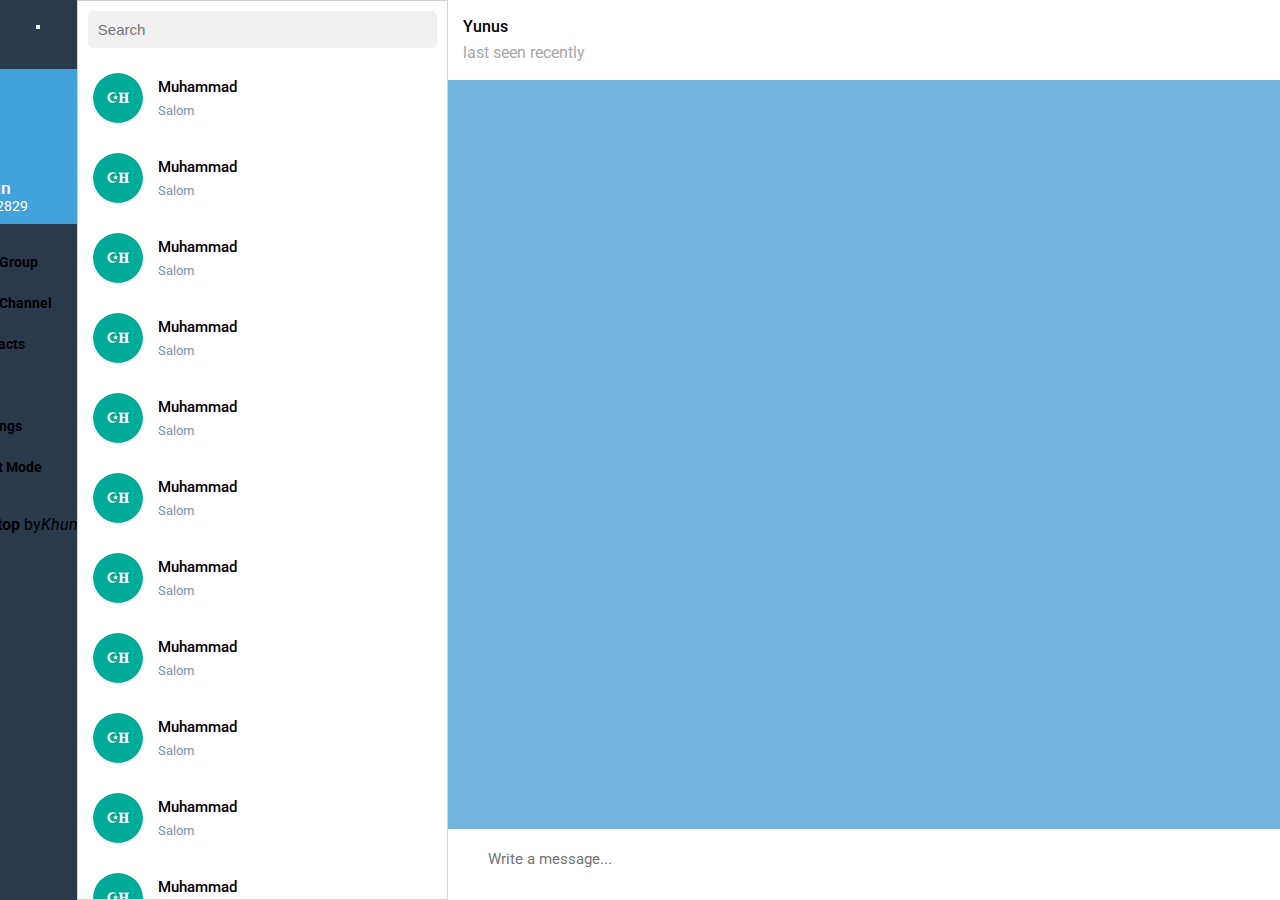
==== index.html @ 0397c3ba "update" ====
<!DOCTYPE html>
<html lang="en">

<head>
    <meta charset="UTF-8">
    <meta http-equiv="X-UA-Compatible" content="IE=edge">
    <meta name="viewport" content="width=device-width, initial-scale=1.0">
    <title>Telegram Desktop</title>

    <link rel="stylesheet" href="https://cdnjs.cloudflare.com/ajax/libs/animate.css/4.1.1/animate.min.css" />

    <link
        href="https://fonts.googleapis.com/css2?family=Roboto:ital,wght@0,100;0,300;0,400;0,500;0,700;0,900;1,100;1,300;1,400;1,500;1,700;1,900&display=swap"
        rel="stylesheet">

    <link rel="stylesheet" href="https://use.fontawesome.com/releases/v5.15.2/css/all.css"
        integrity="sha384-vSIIfh2YWi9wW0r9iZe7RJPrKwp6bG+s9QZMoITbCckVJqGCCRhc+ccxNcdpHuYu" crossorigin="anonymous">
    <link rel="icon" href="img/768px-Telegram_Messenger.png">

    <link href="https://cdn.jsdelivr.net/npm/bootstrap@5.0.0-beta2/dist/css/bootstrap.min.css" rel="stylesheet"
        integrity="sha384-BmbxuPwQa2lc/FVzBcNJ7UAyJxM6wuqIj61tLrc4wSX0szH/Ev+nYRRuWlolflfl" crossorigin="anonymous">

    <link rel="stylesheet" href="css/style.css">
</head>

<body>
    <div class="wrapper">
        <div class="nav-section">
            <button type="button" class="btn menu-button" data-bs-toggle="modal" data-bs-target="#sideBar">
                <i class="fas fa-bars menu-bar"></i>
            </button>

            <div class="modal fade" id="sideBar" tabindex="-1" aria-labelledby="sideBarLabel" aria-hidden="true">
                <div class="modal-dialog animate__animated animate__slideInLeft">
                    <div class="modal-content">
                        <div class="modal-body">
                            <div class="modal-head-part">
                                <img src="img/profile-img.jpg" alt="" class="profile-img">
                                <p class="profile-name">☪ 𝐇𝐮𝐦𝐨𝐲𝐮𝐧</p>
                                <p class="profile-number">+998 97 7222829</p>
                            </div>
                            <ul class="modal-ul">
                                <li class="modal-li">
                                    <i class="fas fa-users groups-icon"></i>
                                    <p class="modal-li-p">New Group</p>
                                </li>
                                <li class="modal-li">
                                    <i class="fas fa-bullhorn channels-icon"></i>
                                    <p class="modal-li-p">New Channel</p>
                                </li>
                                <li class="modal-li">
                                    <i class="fas fa-user user-icon"></i>
                                    <p class="modal-li-p">Contacts</p>
                                </li>
                                <li class="modal-li">
                                    <i class="fas fa-phone-alt phone-icon"></i>
                                    <p class="modal-li-p">Calls</p>
                                </li>
                                <li class="modal-li">
                                    <i class="fas fa-cog settings-icon"></i>
                                    <p class="modal-li-p">Settings</p>
                                </li>
                                <li class="modal-li">
                                    <i class="fas fa-moon moon-icon"></i>
                                    <p class="modal-li-p">Night Mode</p>
                                    <i class="fas fa-toggle-off toggle-icon"></i>
                                </li>
                            </ul>
                        </div>
                        <div class="modal-footer">
                            <strong>Telegram Desktop</strong>
                            <span>by</span><i>Khumoyun</i>
                        </div>
                    </div>
                </div>
            </div>

            <ul class="contacts-sorted-list">
                <li class="sorted-list-item">
                    <i class="fas fa-comments chats-icon"></i>
                    <p class="icon-title">All chats</p>
                </li>
                <li class="sorted-list-item">
                    <i class="fas fa-user user-icon"></i>
                    <p class="icon-title">Users</p>
                </li>
                <li class="sorted-list-item">
                    <i class="fas fa-users groups-icon"></i>
                    <p class="icon-title">Groups</p>
                </li>
                <li class="sorted-list-item">
                    <i class="fas fa-bullhorn channels-icon"></i>
                    <p class="icon-title">Channels</p>
                </li>
                <li class="sorted-list-item">
                    <i class="fas fa-star favorites-icon"></i>
                    <p class="icon-title">Favorites</p>
                </li>
                <li class="sorted-list-item">
                    <i class="fas fa-robot bot-icon"></i>
                    <p class="icon-title">Bots</p>
                </li>
            </ul>
        </div>
        <div class="contacts-section">
            <div class="contacts-header-part">
                <input type="search" class="search-input" placeholder="Search">
            </div>
            <ul class="contacts-ul">
                <li class="contacts-li">
                    <img src="img/profile-img.jpg" alt="" class="contacts-profile-img">
                    <div class="contact-details">
                        <p class="contact-name">Muhammad</p>
                        <p class="contact-last-text">Salom</p>
                    </div>
                </li>
                <li class="contacts-li">
                    <img src="img/profile-img.jpg" alt="" class="contacts-profile-img">
                    <div class="contact-details">
                        <p class="contact-name">Muhammad</p>
                        <p class="contact-last-text">Salom</p>
                    </div>
                </li>
                <li class="contacts-li">
                    <img src="img/profile-img.jpg" alt="" class="contacts-profile-img">
                    <div class="contact-details">
                        <p class="contact-name">Muhammad</p>
                        <p class="contact-last-text">Salom</p>
                    </div>
                </li>
                <li class="contacts-li">
                    <img src="img/profile-img.jpg" alt="" class="contacts-profile-img">
                    <div class="contact-details">
                        <p class="contact-name">Muhammad</p>
                        <p class="contact-last-text">Salom</p>
                    </div>
                </li>
                <li class="contacts-li">
                    <img src="img/profile-img.jpg" alt="" class="contacts-profile-img">
                    <div class="contact-details">
                        <p class="contact-name">Muhammad</p>
                        <p class="contact-last-text">Salom</p>
                    </div>
                </li>
                <li class="contacts-li">
                    <img src="img/profile-img.jpg" alt="" class="contacts-profile-img">
                    <div class="contact-details">
                        <p class="contact-name">Muhammad</p>
                        <p class="contact-last-text">Salom</p>
                    </div>
                </li>
                <li class="contacts-li">
                    <img src="img/profile-img.jpg" alt="" class="contacts-profile-img">
                    <div class="contact-details">
                        <p class="contact-name">Muhammad</p>
                        <p class="contact-last-text">Salom</p>
                    </div>
                </li>
                <li class="contacts-li">
                    <img src="img/profile-img.jpg" alt="" class="contacts-profile-img">
                    <div class="contact-details">
                        <p class="contact-name">Muhammad</p>
                        <p class="contact-last-text">Salom</p>
                    </div>
                </li>
                <li class="contacts-li">
                    <img src="img/profile-img.jpg" alt="" class="contacts-profile-img">
                    <div class="contact-details">
                        <p class="contact-name">Muhammad</p>
                        <p class="contact-last-text">Salom</p>
                    </div>
                </li>
                <li class="contacts-li">
                    <img src="img/profile-img.jpg" alt="" class="contacts-profile-img">
                    <div class="contact-details">
                        <p class="contact-name">Muhammad</p>
                        <p class="contact-last-text">Salom</p>
                    </div>
                </li>
                <li class="contacts-li">
                    <img src="img/profile-img.jpg" alt="" class="contacts-profile-img">
                    <div class="contact-details">
                        <p class="contact-name">Muhammad</p>
                        <p class="contact-last-text">Salom</p>
                    </div>
                </li>
                <li class="contacts-li">
                    <img src="img/profile-img.jpg" alt="" class="contacts-profile-img">
                    <div class="contact-details">
                        <p class="contact-name">Muhammad</p>
                        <p class="contact-last-text">Salom</p>
                    </div>
                </li>
                <li class="contacts-li">
                    <img src="img/profile-img.jpg" alt="" class="contacts-profile-img">
                    <div class="contact-details">
                        <p class="contact-name">Muhammad</p>
                        <p class="contact-last-text">Salom</p>
                    </div>
                </li>
            </ul>
        </div>
        <div class="message-section">
            <div class="message-header-part">
                <div class="mh-contact-details">
                    <p class="mh-contact-name">Yunus</p>
                    <p class="mh-contact-status">last seen recently</p>
                </div>
                <div class="mh-icons">
                    <i class="fas fa-search search-icon"></i>
                    <i class="fas fa-phone-alt phone-icon"></i>
                    <i class="fas fa-ellipsis-v dotted-menu-bar"></i>
                </div>
            </div>
            <div class="message-section-main">
                <ul class="messages-ul">
                    <!-- <li class="messages-li">
                        <p class="sent-text">Salom</p>
                    </li>
                    <li class="messages-li">
                        <p class="li-text received-text">Hayr</p>
                    </li> -->
                </ul>
            </div>
            <div class="typing-section">
                <form data-submit-form class="typing-form">

                    <input type="file" class="file-input" hidden>
                    <i class="fas fa-paperclip paperclip-icon"></i>

                    <textarea data-text placeholder="Write a message..." class="typing-area"></textarea>
                    <i class="far fa-smile smile-icon"></i>
                    <i class="fas fa-microphone voice-icon"></i>
                    <button data-submit type="submit"><i class="fas fa-paper-plane send-icon"></i></button>
                </form> 
            </div>
        </div>



        <script src="https://cdn.jsdelivr.net/npm/bootstrap@5.0.0-beta2/dist/js/bootstrap.bundle.min.js"
            integrity="sha384-b5kHyXgcpbZJO/tY9Ul7kGkf1S0CWuKcCD38l8YkeH8z8QjE0GmW1gYU5S9FOnJ0"
            crossorigin="anonymous"></script>
        <script src="js/users.js"></script>    
        <script src="js/script.js"></script>
    </div>
</body>

</html>
---- css/style.css ----
* {
  margin: 0;
  padding: 0;
  list-style-type: none;
  text-decoration: none;
  -webkit-box-sizing: border-box;
          box-sizing: border-box;
}

body {
  height: 100vh;
  font-family: 'Roboto', sans-serif;
}

ul, ol, p {
  margin: 0;
  padding: 0;
}

.wrapper {
  width: 100%;
  height: 100%;
  display: -webkit-box;
  display: -ms-flexbox;
  display: flex;
}

.nav-section {
  padding-top: 25px;
  width: 6%;
  height: 100%;
  background-color: #293A4C;
  display: -webkit-box;
  display: -ms-flexbox;
  display: flex;
  -webkit-box-orient: vertical;
  -webkit-box-direction: normal;
      -ms-flex-direction: column;
          flex-direction: column;
  -webkit-box-align: center;
      -ms-flex-align: center;
          align-items: center;
  overflow-y: scroll;
}

.nav-section::-webkit-scrollbar {
  display: none;
}

.menu-bar {
  color: #8393A3;
  font-size: 25px;
  -webkit-transition: color ease 0.15s;
  transition: color ease 0.15s;
}

.menu-bar:hover {
  color: #858585;
}

.menu-button {
  margin-bottom: 40px;
}

.btn:focus {
  outline: none;
  -webkit-box-shadow: none;
          box-shadow: none;
}

.contacts-sorted-list {
  width: 100%;
  display: -webkit-box;
  display: -ms-flexbox;
  display: flex;
  -webkit-box-orient: vertical;
  -webkit-box-direction: normal;
      -ms-flex-direction: column;
          flex-direction: column;
  -webkit-box-align: center;
      -ms-flex-align: center;
          align-items: center;
  -webkit-box-pack: justify;
      -ms-flex-pack: justify;
          justify-content: space-between;
}

.contacts-sorted-list .sorted-list-item {
  display: -webkit-box;
  display: -ms-flexbox;
  display: flex;
  -webkit-box-orient: vertical;
  -webkit-box-direction: normal;
      -ms-flex-direction: column;
          flex-direction: column;
  -webkit-box-align: center;
      -ms-flex-align: center;
          align-items: center;
  -webkit-box-pack: center;
      -ms-flex-pack: center;
          justify-content: center;
  margin-bottom: 30px;
}

.contacts-sorted-list .sorted-list-item i {
  font-size: 30px;
  color: #8393A3;
  text-shadow: 0 0 10px #293A4C;
  margin-bottom: 10px;
  -webkit-transition: color ease 0.15s;
  transition: color ease 0.15s;
}

.contacts-sorted-list .sorted-list-item i:hover {
  color: #858585;
}

.contacts-sorted-list .sorted-list-item .icon-title {
  color: #8393A3;
  font-size: 12px;
}

.contacts-section {
  width: 29%;
  height: 100%;
  display: -webkit-box;
  display: -ms-flexbox;
  display: flex;
  -webkit-box-orient: vertical;
  -webkit-box-direction: normal;
      -ms-flex-direction: column;
          flex-direction: column;
  overflow-y: scroll;
  background-color: white;
  border: 1px solid lightgray;
}

.contacts-section::-webkit-scrollbar {
  display: none;
}

.contacts-section .contacts-header-part {
  width: 100%;
  padding: 10px;
  display: -webkit-box;
  display: -ms-flexbox;
  display: flex;
  -webkit-box-align: center;
      -ms-flex-align: center;
          align-items: center;
  background-color: white;
}

.contacts-section .contacts-header-part .search-input {
  width: 100%;
  padding: 10px;
  font-size: 15px;
  color: black;
  border: none;
  outline: none;
  border-radius: 5px;
  background-color: #F1F1F1;
}

.contacts-section .contacts-ul {
  width: 100%;
  display: -webkit-box;
  display: -ms-flexbox;
  display: flex;
  -webkit-box-orient: vertical;
  -webkit-box-direction: normal;
      -ms-flex-direction: column;
          flex-direction: column;
  overflow-y: scroll;
}

.contacts-section .contacts-ul .contacts-li {
  width: 100%;
  padding: 15px;
  display: -webkit-box;
  display: -ms-flexbox;
  display: flex;
  -webkit-box-align: center;
      -ms-flex-align: center;
          align-items: center;
}

.contacts-section .contacts-ul .contacts-li .contacts-profile-img {
  width: 50px;
  height: 50px;
  margin-right: 15px;
  border-radius: 50%;
}

.contacts-section .contacts-ul .contacts-li .contact-details {
  display: -webkit-box;
  display: -ms-flexbox;
  display: flex;
  -webkit-box-orient: vertical;
  -webkit-box-direction: normal;
      -ms-flex-direction: column;
          flex-direction: column;
  -webkit-box-pack: justify;
      -ms-flex-pack: justify;
          justify-content: space-between;
  height: 40px;
}

.contacts-section .contacts-ul .contacts-li .contact-details .contact-name {
  font-weight: 500;
  font-size: 15px;
}

.contacts-section .contacts-ul .contacts-li .contact-details .contact-last-text {
  font-size: 13px;
  color: #8393A3;
}

.message-section {
  width: 65%;
  height: 100%;
  display: -webkit-box;
  display: -ms-flexbox;
  display: flex;
  -webkit-box-orient: vertical;
  -webkit-box-direction: normal;
      -ms-flex-direction: column;
          flex-direction: column;
}

.message-section .message-header-part {
  width: 100%;
  height: 9%;
  padding: 15px;
  display: -webkit-box;
  display: -ms-flexbox;
  display: flex;
  -webkit-box-align: center;
      -ms-flex-align: center;
          align-items: center;
}

.message-section .message-header-part .mh-contact-details {
  display: -webkit-box;
  display: -ms-flexbox;
  display: flex;
  -webkit-box-orient: vertical;
  -webkit-box-direction: normal;
      -ms-flex-direction: column;
          flex-direction: column;
  -webkit-box-pack: justify;
      -ms-flex-pack: justify;
          justify-content: space-between;
  height: 45px;
  margin-right: auto;
}

.message-section .message-header-part .mh-contact-details .mh-contact-name {
  font-weight: 500;
}

.message-section .message-header-part .mh-contact-details .mh-contact-status {
  color: #A8A8A8;
}

.message-section .message-header-part .mh-icons {
  display: -webkit-box;
  display: -ms-flexbox;
  display: flex;
  -webkit-box-align: center;
      -ms-flex-align: center;
          align-items: center;
  margin-right: 15px;
}

.message-section .message-header-part .mh-icons i {
  color: #A8A8A8;
  margin-left: 30px;
  font-size: 20px;
  -webkit-transition: color ease 0.15s;
  transition: color ease 0.15s;
}

.message-section .message-header-part .mh-icons i:hover {
  color: #858585;
}

.message-section .message-section-main {
  background-color: #74B5E0;
  width: 100%;
  height: 85%;
  overflow-y: scroll;
}

.message-section .message-section-main .messages-ul {
  width: 100%;
  height: 95%;
  display: -webkit-box;
  display: -ms-flexbox;
  display: flex;
  -webkit-box-orient: vertical;
  -webkit-box-direction: normal;
      -ms-flex-direction: column;
          flex-direction: column;
  padding: 15px;
}

.message-section .message-section-main .messages-ul .li-text {
  position: relative;
  overflow-wrap: break-word;
  min-width: 30px;
  width: -webkit-fit-content;
  width: -moz-fit-content;
  width: fit-content;
  max-width: 50%;
  min-height: 32px;
  padding: 5px 13px;
  margin: 5px 0;
  border-radius: 5px 5px 5px 0px;
  font-size: 15px;
  background-color: white;
  color: black;
  font-weight: normal;
  -webkit-transition: 1s;
  transition: 1s;
}

.message-section .message-section-main .messages-ul .li-text::after {
  content: '';
  position: absolute;
  display: block;
  width: 0;
  z-index: 1;
  border-style: solid;
  border-width: 0 0 8px 14px;
  border-color: transparent transparent white transparent;
  bottom: 0px;
  left: -6px;
  margin-top: -8.5px;
}

.message-section .message-section-main .messages-ul .sent-text {
  position: relative;
  border-radius: 5px 5px 0 5px;
  background-color: #DEF1FD;
  overflow-wrap: break-word;
  min-width: 30px;
  width: -webkit-fit-content;
  width: -moz-fit-content;
  width: fit-content;
  max-width: 50%;
  min-height: 32px;
  padding: 5px 13px;
  margin: 5px 0;
  margin-left: auto;
  font-size: 15px;
  color: black;
  font-weight: normal;
  -webkit-transition: 1s;
  transition: 1s;
}

.message-section .message-section-main .messages-ul .sent-text::after {
  content: '';
  position: absolute;
  display: block;
  width: 0;
  z-index: 1;
  border-style: solid;
  border-width: 8px 0 0 14px;
  border-color: transparent transparent transparent #DEF1FD;
  bottom: 0px;
  right: -7px;
  margin-top: -8.5px;
}

.message-section .typing-section {
  width: 100%;
  height: 8%;
  background-color: white;
}

.message-section .typing-section .typing-form {
  width: 100%;
  height: 100%;
  display: -webkit-box;
  display: -ms-flexbox;
  display: flex;
  -webkit-box-align: center;
      -ms-flex-align: center;
          align-items: center;
  padding: 0 15px;
}

.message-section .typing-section .typing-form i {
  font-size: 25px;
  color: #A8A8A8;
  -webkit-transition: color ease 0.15s;
  transition: color ease 0.15s;
}

.message-section .typing-section .typing-form i:hover {
  color: #858585;
}

.message-section .typing-section .typing-form .typing-area {
  width: 80%;
  height: 70%;
  outline: none;
  border: none;
  padding: 10px 10px 0;
  resize: none;
  font-family: 'Roboto', sans-serif;
  margin-right: auto;
  margin-left: 15px;
  overflow-y: scroll;
  font-size: 18px;
}

.message-section .typing-section .typing-form .typing-area::-webkit-input-placeholder {
  font-size: 15px;
}

.message-section .typing-section .typing-form .typing-area:-ms-input-placeholder {
  font-size: 15px;
}

.message-section .typing-section .typing-form .typing-area::-ms-input-placeholder {
  font-size: 15px;
}

.message-section .typing-section .typing-form .typing-area::placeholder {
  font-size: 15px;
}

.message-section .typing-section .typing-form .typing-area::-webkit-scrollbar {
  display: none;
}

.message-section .typing-section .typing-form .paperclip-icon {
  -webkit-transform: rotate(-180deg);
          transform: rotate(-180deg);
}

.message-section .typing-section .typing-form .voice-icon {
  margin: 0 25px;
}

.message-section .typing-section .typing-form .send-icon {
  padding: 5px;
}

.message-section .typing-section .typing-form .send-icon:hover {
  color: #2DA4E1;
}

.message-section .typing-section .typing-form button {
  outline: none;
  background: inherit;
  border: none;
}

.modal-dialog {
  width: 300px;
  padding: 0;
  margin: 0;
}

.modal-content {
  padding: 0;
  margin: 0;
  height: 100vh;
  border-radius: 0px;
}

.modal-body {
  padding: 0;
}

.modal-head-part {
  display: -webkit-box;
  display: -ms-flexbox;
  display: flex;
  -webkit-box-orient: vertical;
  -webkit-box-direction: normal;
      -ms-flex-direction: column;
          flex-direction: column;
  -webkit-box-align: start;
      -ms-flex-align: start;
          align-items: start;
  padding: 20px 30px 10px;
  background-color: #41A1D9;
  color: white;
}

.profile-img {
  width: 70px;
  height: 70px;
  border-radius: 50%;
  margin-bottom: 20px;
}

.profile-number {
  font-size: 14px;
}

.modal-ul {
  margin-top: 15px;
  padding: 15px;
}

.modal-ul .modal-li {
  width: 100%;
  padding: 0 10px;
  display: -webkit-box;
  display: -ms-flexbox;
  display: flex;
  -webkit-box-align: center;
      -ms-flex-align: center;
          align-items: center;
  margin-bottom: 25px;
}

.modal-ul .modal-li i {
  text-align: center;
  width: 40px;
  font-size: 22px;
  color: #A8A8A8;
  margin-right: 15px;
}

.modal-ul .modal-li .modal-li-p {
  color: black;
  font-size: 14px;
  font-weight: 700;
}

.modal-ul .modal-li .toggle-icon {
  margin-left: auto;
}

.message-section-main::-webkit-scrollbar,
.contacts-ul::-webkit-scrollbar {
  width: 5px;
  height: 5px;
}

.message-section-main::-webkit-scrollbar-button,
.contacts-ul::-webkit-scrollbar-button {
  width: 3px;
  height: 3px;
}

.message-section-main::-webkit-scrollbar-thumb,
.contacts-ul::-webkit-scrollbar-thumb {
  background: #adadad;
  border: 0px none #ffffff;
  border-radius: 100px;
}

.message-section-main::-webkit-scrollbar-thumb:hover,
.contacts-ul::-webkit-scrollbar-thumb:hover {
  background: #e1e1e1;
}

.message-section-main::-webkit-scrollbar-thumb:active,
.contacts-ul::-webkit-scrollbar-thumb:active {
  background: #e1e1e1;
}

.message-section-main::-webkit-scrollbar-track,
.contacts-ul::-webkit-scrollbar-track {
  background: #7e7e7e60;
  border: 0px none #ffffff;
  border-radius: 100px;
}

.message-section-main::-webkit-scrollbar-track:hover,
.contacts-ul::-webkit-scrollbar-track:hover {
  background: #7e7e7e80;
}

.message-section-main::-webkit-scrollbar-track:active,
.contacts-ul::-webkit-scrollbar-track:active {
  background: #7e7e7e80;
}

.message-section-main::-webkit-scrollbar-corner,
.contacts-ul::-webkit-scrollbar-corner {
  background: transparent;
}
/*# sourceMappingURL=style.css.map */
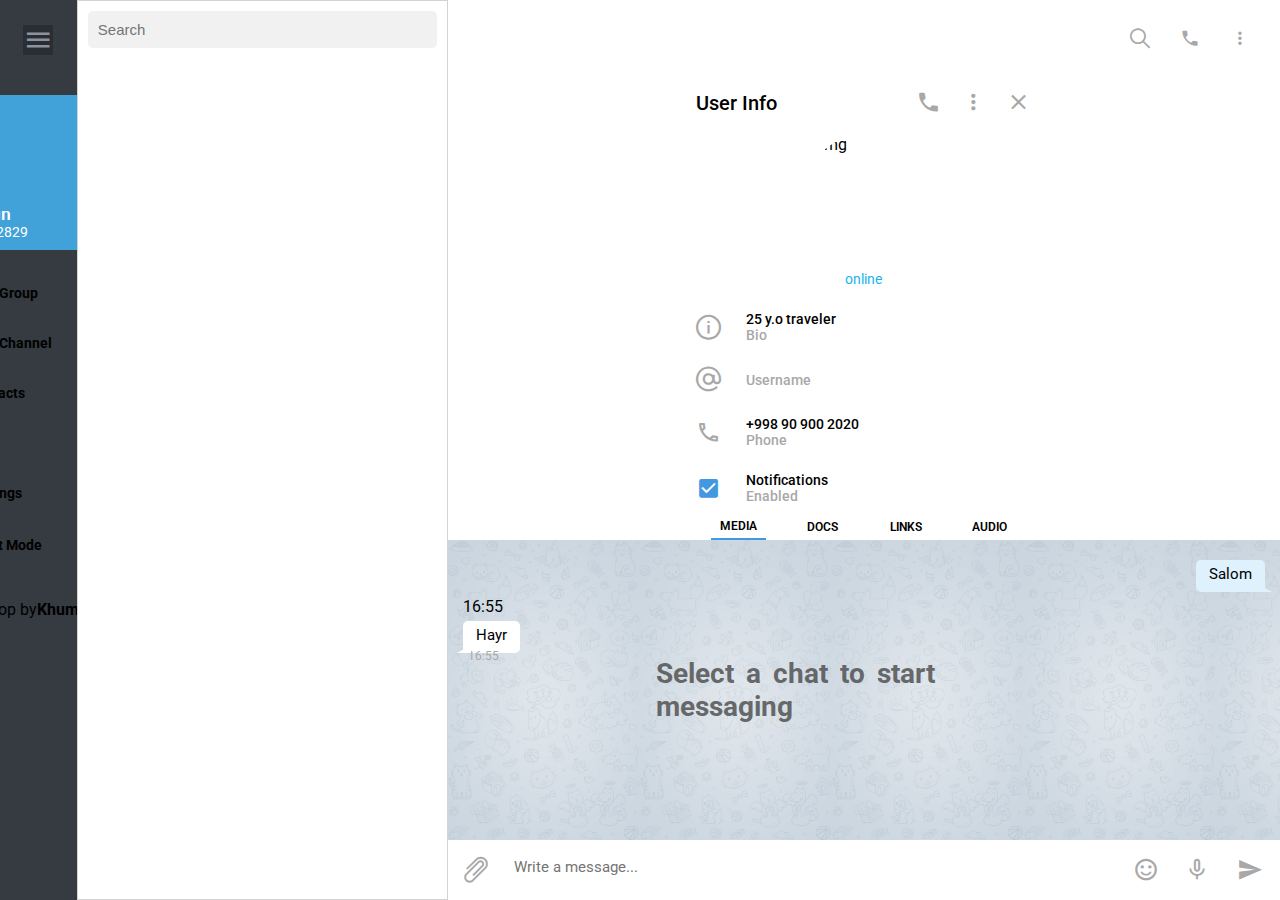
==== commit c21314d7: "update" ====
--- a/index.html
+++ b/index.html
@@ -7,14 +7,17 @@
     <meta name="viewport" content="width=device-width, initial-scale=1.0">
     <title>Telegram Desktop</title>
 
+    <link rel="stylesheet" href="icomoon/style.css">
+
     <link rel="stylesheet" href="https://cdnjs.cloudflare.com/ajax/libs/animate.css/4.1.1/animate.min.css" />
 
     <link
         href="https://fonts.googleapis.com/css2?family=Roboto:ital,wght@0,100;0,300;0,400;0,500;0,700;0,900;1,100;1,300;1,400;1,500;1,700;1,900&display=swap"
         rel="stylesheet">
 
-    <link rel="stylesheet" href="https://use.fontawesome.com/releases/v5.15.2/css/all.css"
-        integrity="sha384-vSIIfh2YWi9wW0r9iZe7RJPrKwp6bG+s9QZMoITbCckVJqGCCRhc+ccxNcdpHuYu" crossorigin="anonymous">
+    <!-- <link rel="stylesheet" href="https://use.fontawesome.com/releases/v5.15.2/css/all.css"
+        integrity="sha384-vSIIfh2YWi9wW0r9iZe7RJPrKwp6bG+s9QZMoITbCckVJqGCCRhc+ccxNcdpHuYu" crossorigin="anonymous"> -->
+
     <link rel="icon" href="img/768px-Telegram_Messenger.png">
 
     <link href="https://cdn.jsdelivr.net/npm/bootstrap@5.0.0-beta2/dist/css/bootstrap.min.css" rel="stylesheet"
@@ -27,49 +30,49 @@
     <div class="wrapper">
         <div class="nav-section">
             <button type="button" class="btn menu-button" data-bs-toggle="modal" data-bs-target="#sideBar">
-                <i class="fas fa-bars menu-bar"></i>
+                <i class="icon-menu"></i>
             </button>
 
             <div class="modal fade" id="sideBar" tabindex="-1" aria-labelledby="sideBarLabel" aria-hidden="true">
-                <div class="modal-dialog animate__animated animate__slideInLeft">
-                    <div class="modal-content">
-                        <div class="modal-body">
-                            <div class="modal-head-part">
-                                <img src="img/profile-img.jpg" alt="" class="profile-img">
-                                <p class="profile-name">☪ 𝐇𝐮𝐦𝐨𝐲𝐮𝐧</p>
-                                <p class="profile-number">+998 97 7222829</p>
+                <div class="modal-dialog sidebar-modal-dialog animate__animated animate__slideInLeft">
+                    <div class="modal-content sidebar-modal-content">
+                        <div class="modal-body sidebar-modal-body">
+                            <div class="sidebar-modal-head-part">
+                                <img src="img/profile-img.jpg" alt="" class="sidebar-profile-img">
+                                <p class="sidebar-profile-name">☪ 𝐇𝐮𝐦𝐨𝐲𝐮𝐧</p>
+                                <p class="sidebar-profile-number">+998 97 7222829</p>
                             </div>
                             <ul class="modal-ul">
                                 <li class="modal-li">
-                                    <i class="fas fa-users groups-icon"></i>
+                                    <i class="icon-groups groups-icon"></i>
                                     <p class="modal-li-p">New Group</p>
                                 </li>
                                 <li class="modal-li">
-                                    <i class="fas fa-bullhorn channels-icon"></i>
+                                    <i class="icon-bullhorn channels-icon"></i>
                                     <p class="modal-li-p">New Channel</p>
                                 </li>
                                 <li class="modal-li">
-                                    <i class="fas fa-user user-icon"></i>
+                                    <i class="icon-user user-icon"></i>
                                     <p class="modal-li-p">Contacts</p>
                                 </li>
                                 <li class="modal-li">
-                                    <i class="fas fa-phone-alt phone-icon"></i>
+                                    <i class="icon-phone-outline phone-icon"></i>
                                     <p class="modal-li-p">Calls</p>
                                 </li>
                                 <li class="modal-li">
-                                    <i class="fas fa-cog settings-icon"></i>
+                                    <i class="icon-settings settings-icon"></i>
                                     <p class="modal-li-p">Settings</p>
                                 </li>
                                 <li class="modal-li">
-                                    <i class="fas fa-moon moon-icon"></i>
+                                    <i class="icon-moon moon-icon"></i>
                                     <p class="modal-li-p">Night Mode</p>
-                                    <i class="fas fa-toggle-off toggle-icon"></i>
+                                    <i class="icon-toggle-switch-off-outline toggle-icon"></i>
                                 </li>
                             </ul>
                         </div>
                         <div class="modal-footer">
-                            <strong>Telegram Desktop</strong>
-                            <span>by</span><i>Khumoyun</i>
+                            <span>Telegram Desktop</span>
+                            <span>by</span><strong>Khumoyun</strong>
                         </div>
                     </div>
                 </div>
@@ -77,27 +80,23 @@
 
             <ul class="contacts-sorted-list">
                 <li class="sorted-list-item">
-                    <i class="fas fa-comments chats-icon"></i>
+                    <i class="icon-chat chats-icon"></i>
                     <p class="icon-title">All chats</p>
                 </li>
                 <li class="sorted-list-item">
-                    <i class="fas fa-user user-icon"></i>
+                    <i class="icon-user user-icon"></i>
                     <p class="icon-title">Users</p>
                 </li>
                 <li class="sorted-list-item">
-                    <i class="fas fa-users groups-icon"></i>
+                    <i class="icon-groups groups-icon"></i>
                     <p class="icon-title">Groups</p>
                 </li>
                 <li class="sorted-list-item">
-                    <i class="fas fa-bullhorn channels-icon"></i>
+                    <i class="icon-bullhorn channels-icon"></i>
                     <p class="icon-title">Channels</p>
                 </li>
                 <li class="sorted-list-item">
-                    <i class="fas fa-star favorites-icon"></i>
-                    <p class="icon-title">Favorites</p>
-                </li>
-                <li class="sorted-list-item">
-                    <i class="fas fa-robot bot-icon"></i>
+                    <i class="icon-bot bot-icon"></i>
                     <p class="icon-title">Bots</p>
                 </li>
             </ul>
@@ -107,132 +106,205 @@
                 <input type="search" class="search-input" placeholder="Search">
             </div>
             <ul class="contacts-ul">
-                <li class="contacts-li">
-                    <img src="img/profile-img.jpg" alt="" class="contacts-profile-img">
-                    <div class="contact-details">
-                        <p class="contact-name">Muhammad</p>
-                        <p class="contact-last-text">Salom</p>
-                    </div>
-                </li>
-                <li class="contacts-li">
-                    <img src="img/profile-img.jpg" alt="" class="contacts-profile-img">
-                    <div class="contact-details">
-                        <p class="contact-name">Muhammad</p>
-                        <p class="contact-last-text">Salom</p>
-                    </div>
-                </li>
-                <li class="contacts-li">
-                    <img src="img/profile-img.jpg" alt="" class="contacts-profile-img">
-                    <div class="contact-details">
-                        <p class="contact-name">Muhammad</p>
-                        <p class="contact-last-text">Salom</p>
-                    </div>
-                </li>
-                <li class="contacts-li">
-                    <img src="img/profile-img.jpg" alt="" class="contacts-profile-img">
-                    <div class="contact-details">
-                        <p class="contact-name">Muhammad</p>
-                        <p class="contact-last-text">Salom</p>
-                    </div>
-                </li>
-                <li class="contacts-li">
-                    <img src="img/profile-img.jpg" alt="" class="contacts-profile-img">
-                    <div class="contact-details">
-                        <p class="contact-name">Muhammad</p>
-                        <p class="contact-last-text">Salom</p>
-                    </div>
-                </li>
-                <li class="contacts-li">
-                    <img src="img/profile-img.jpg" alt="" class="contacts-profile-img">
-                    <div class="contact-details">
-                        <p class="contact-name">Muhammad</p>
-                        <p class="contact-last-text">Salom</p>
-                    </div>
-                </li>
-                <li class="contacts-li">
-                    <img src="img/profile-img.jpg" alt="" class="contacts-profile-img">
-                    <div class="contact-details">
-                        <p class="contact-name">Muhammad</p>
-                        <p class="contact-last-text">Salom</p>
-                    </div>
-                </li>
-                <li class="contacts-li">
-                    <img src="img/profile-img.jpg" alt="" class="contacts-profile-img">
-                    <div class="contact-details">
-                        <p class="contact-name">Muhammad</p>
-                        <p class="contact-last-text">Salom</p>
-                    </div>
-                </li>
-                <li class="contacts-li">
-                    <img src="img/profile-img.jpg" alt="" class="contacts-profile-img">
-                    <div class="contact-details">
-                        <p class="contact-name">Muhammad</p>
-                        <p class="contact-last-text">Salom</p>
-                    </div>
-                </li>
-                <li class="contacts-li">
-                    <img src="img/profile-img.jpg" alt="" class="contacts-profile-img">
-                    <div class="contact-details">
-                        <p class="contact-name">Muhammad</p>
-                        <p class="contact-last-text">Salom</p>
-                    </div>
-                </li>
-                <li class="contacts-li">
-                    <img src="img/profile-img.jpg" alt="" class="contacts-profile-img">
-                    <div class="contact-details">
-                        <p class="contact-name">Muhammad</p>
-                        <p class="contact-last-text">Salom</p>
-                    </div>
-                </li>
-                <li class="contacts-li">
-                    <img src="img/profile-img.jpg" alt="" class="contacts-profile-img">
-                    <div class="contact-details">
-                        <p class="contact-name">Muhammad</p>
-                        <p class="contact-last-text">Salom</p>
-                    </div>
-                </li>
-                <li class="contacts-li">
-                    <img src="img/profile-img.jpg" alt="" class="contacts-profile-img">
-                    <div class="contact-details">
-                        <p class="contact-name">Muhammad</p>
-                        <p class="contact-last-text">Salom</p>
-                    </div>
-                </li>
+                <!-- <li class="contacts-li">
+                    <img src="img/profile-img.jpg" alt="img" class="contacts-profile-img">
+                    <div class="contact-details">
+                        <p class="contact-name">Muhammad</p>
+                        <p class="contact-last-text">Hi, there. Why you haven't come to me? We all gathered and have a great meeting together</p>
+                    </div>
+                </li> -->
+                <!-- <li class="contacts-li">
+                    <img src="img/profile-img.jpg" alt="" class="contacts-profile-img">
+                    <div class="contact-details">
+                        <p class="contact-name">Muhammad</p>
+                        <p class="contact-last-text">Salom</p>
+                    </div>
+                </li>
+                <li class="contacts-li">
+                    <img src="img/profile-img.jpg" alt="" class="contacts-profile-img">
+                    <div class="contact-details">
+                        <p class="contact-name">Muhammad</p>
+                        <p class="contact-last-text">Salom</p>
+                    </div>
+                </li>
+                <li class="contacts-li">
+                    <img src="img/profile-img.jpg" alt="" class="contacts-profile-img">
+                    <div class="contact-details">
+                        <p class="contact-name">Muhammad</p>
+                        <p class="contact-last-text">Salom</p>
+                    </div>
+                </li>
+                <li class="contacts-li">
+                    <img src="img/profile-img.jpg" alt="" class="contacts-profile-img">
+                    <div class="contact-details">
+                        <p class="contact-name">Muhammad</p>
+                        <p class="contact-last-text">Salom</p>
+                    </div>
+                </li>
+                <li class="contacts-li">
+                    <img src="img/profile-img.jpg" alt="" class="contacts-profile-img">
+                    <div class="contact-details">
+                        <p class="contact-name">Muhammad</p>
+                        <p class="contact-last-text">Salom</p>
+                    </div>
+                </li>
+                <li class="contacts-li">
+                    <img src="img/profile-img.jpg" alt="" class="contacts-profile-img">
+                    <div class="contact-details">
+                        <p class="contact-name">Muhammad</p>
+                        <p class="contact-last-text">Salom</p>
+                    </div>
+                </li>
+                <li class="contacts-li">
+                    <img src="img/profile-img.jpg" alt="" class="contacts-profile-img">
+                    <div class="contact-details">
+                        <p class="contact-name">Muhammad</p>
+                        <p class="contact-last-text">Salom</p>
+                    </div>
+                </li>
+                <li class="contacts-li">
+                    <img src="img/profile-img.jpg" alt="" class="contacts-profile-img">
+                    <div class="contact-details">
+                        <p class="contact-name">Muhammad</p>
+                        <p class="contact-last-text">Salom</p>
+                    </div>
+                </li>
+                <li class="contacts-li">
+                    <img src="img/profile-img.jpg" alt="" class="contacts-profile-img">
+                    <div class="contact-details">
+                        <p class="contact-name">Muhammad</p>
+                        <p class="contact-last-text">Salom</p>
+                    </div>
+                </li>
+                <li class="contacts-li">
+                    <img src="img/profile-img.jpg" alt="" class="contacts-profile-img">
+                    <div class="contact-details">
+                        <p class="contact-name">Muhammad</p>
+                        <p class="contact-last-text">Salom</p>
+                    </div>
+                </li>
+                <li class="contacts-li">
+                    <img src="img/profile-img.jpg" alt="" class="contacts-profile-img">
+                    <div class="contact-details">
+                        <p class="contact-name">Muhammad</p>
+                        <p class="contact-last-text">Salom</p>
+                    </div>
+                </li>
+                <li class="contacts-li">
+                    <img src="img/profile-img.jpg" alt="" class="contacts-profile-img">
+                    <div class="contact-details">
+                        <p class="contact-name">Muhammad</p>
+                        <p class="contact-last-text">Salom</p>
+                    </div>
+                </li> -->
             </ul>
         </div>
         <div class="message-section">
             <div class="message-header-part">
-                <div class="mh-contact-details">
-                    <p class="mh-contact-name">Yunus</p>
-                    <p class="mh-contact-status">last seen recently</p>
+                <div class="mh-contact-details" type="button" data-bs-toggle="modal" data-bs-target="#userInfo">
+                    <p class="mh-contact-name"></p>
+                    <p class="mh-contact-status"></p>
                 </div>
                 <div class="mh-icons">
-                    <i class="fas fa-search search-icon"></i>
-                    <i class="fas fa-phone-alt phone-icon"></i>
-                    <i class="fas fa-ellipsis-v dotted-menu-bar"></i>
+                    <i class="icon-search search-icon"></i>
+                    <i class="icon-phone phone-icon"></i>
+                    <i class="icon-dots  dotted-menu-bar"></i>
                 </div>
             </div>
+            <!-- MODAL -->
+            <div class="modal fade" id="userInfo" tabindex="-1" aria-labelledby="userInfoLabel" aria-hidden="true">
+                <div class="modal-dialog modal-dialog-centered modal-dialog-scrollable">
+                    <div class="modal-content userinfo-modal-content">
+                        <div class="modal-body userinfo-body">
+                            <div class="userinfo-nav">
+                                <p class="userinfo-text">User Info</p>
+                                <i class="icon-phone phone-icon"></i>
+                                <i class="icon-dots dotted-menu-bar"></i>
+                                <i class="icon-close close-icon" data-bs-dismiss="modal"></i>
+                            </div>
+                            <div class="userinfo">
+                                <img alt="img" class="profile-img">
+                                <p class="username"></p>
+                                <p class="user-status">online</p>
+
+                                <ul class="userinfo-ul">
+                                    <li class="userinfo-li">
+                                        <i class="icon-info info-icon"></i>
+                                        <div class="userinfo-details">
+                                            <p class="userinfo-details-name userinfo-details-bio">25 y.o traveler</p>
+                                            <p class="userinfo-details-title">
+                                                Bio
+                                            </p>
+                                        </div>
+                                    </li>
+                                    <li class="userinfo-li">
+                                        <i class="icon-at at-icon"></i>
+                                        <div class="userinfo-details">
+                                            <p class="userinfo-details-name userinfo-details-username"></p>
+                                            <p class="userinfo-details-title">
+                                                Username
+                                            </p>
+                                        </div>
+                                    </li>
+                                    <li class="userinfo-li">
+                                        <i class="icon-phone-outline"></i>
+                                        <div class="userinfo-details">
+                                            <p class="userinfo-details-name userinfo-details-phone">+998 90 900 2020</p>
+                                            <p class="userinfo-details-title">
+                                                Phone
+                                            </p>
+                                        </div>
+                                    </li>
+                                    <li class="userinfo-li">
+                                        <i class="icon-checkbox"></i>
+                                        <div class="userinfo-details">
+                                            <p class="userinfo-details-name">Notifications</p>
+                                            <p class="userinfo-details-title">
+                                                Enabled
+                                            </p>
+                                        </div>
+                                    </li>
+                                </ul>
+                            </div>
+
+                            <ul class="userinfo-file-ul">
+                                <li class="userinfo-file-types">MEDIA</li>
+                                <li class="userinfo-file-types">DOCS</li>
+                                <li class="userinfo-file-types">LINKS</li>
+                                <li class="userinfo-file-types">AUDIO</li>
+                            </ul>
+                        </div>
+                        <div class="modal-footer">
+                        </div>
+                    </div>
+                </div>
+            </div>
             <div class="message-section-main">
+                <h2>Select a chat to start messaging</h2>
                 <ul class="messages-ul">
-                    <!-- <li class="messages-li">
+                    <li class="messages-li">
                         <p class="sent-text">Salom</p>
+                        <span class="sent-time">16:55</span>
                     </li>
                     <li class="messages-li">
-                        <p class="li-text received-text">Hayr</p>
-                    </li> -->
+                        <p class="li-text received-text">Hayr
+                            <span class="received-time">16:55</span>
+                        </p>
+                        
+                    </li>
                 </ul>
             </div>
             <div class="typing-section">
                 <form data-submit-form class="typing-form">
 
                     <input type="file" class="file-input" hidden>
-                    <i class="fas fa-paperclip paperclip-icon"></i>
+                    <i class="icon-paperclip paperclip-icon"></i>
 
                     <textarea data-text placeholder="Write a message..." class="typing-area"></textarea>
-                    <i class="far fa-smile smile-icon"></i>
-                    <i class="fas fa-microphone voice-icon"></i>
-                    <button data-submit type="submit"><i class="fas fa-paper-plane send-icon"></i></button>
-                </form> 
+                    <i class="icon-smile smile-icon"></i>
+                    <i class="icon-microphone voice-icon"></i>
+                    <button data-submit type="submit"><i class="icon-sends send-icon"></i></button>
+                </form>
             </div>
         </div>
 
@@ -241,7 +313,7 @@
         <script src="https://cdn.jsdelivr.net/npm/bootstrap@5.0.0-beta2/dist/js/bootstrap.bundle.min.js"
             integrity="sha384-b5kHyXgcpbZJO/tY9Ul7kGkf1S0CWuKcCD38l8YkeH8z8QjE0GmW1gYU5S9FOnJ0"
             crossorigin="anonymous"></script>
-        <script src="js/users.js"></script>    
+        <script src="js/data.js"></script>
         <script src="js/script.js"></script>
     </div>
 </body>
--- a/icomoon/style.css
+++ b/icomoon/style.css
@@ -0,0 +1,190 @@
+@font-face {
+  font-family: 'icomoon';
+  src: url('fonts/icomoon.eot?ja1bwr');
+  src: url('fonts/icomoon.eot?ja1bwr#iefix') format('embedded-opentype'),
+    url('fonts/icomoon.ttf?ja1bwr') format('truetype'),
+    url('fonts/icomoon.woff?ja1bwr') format('woff'),
+    url('fonts/icomoon.svg?ja1bwr#icomoon') format('svg');
+  font-weight: normal;
+  font-style: normal;
+  font-display: block;
+}
+
+i {
+  /* use !important to prevent issues with browser extensions that change fonts */
+  font-family: 'icomoon' !important;
+  speak: never;
+  font-style: normal;
+  font-weight: normal;
+  font-variant: normal;
+  text-transform: none;
+  line-height: 1;
+
+  /* Better Font Rendering =========== */
+  -webkit-font-smoothing: antialiased;
+  -moz-osx-font-smoothing: grayscale;
+}
+
+.icon-toggle-switch-outline:before {
+  content: "\e900";
+}
+
+.icon-toggle-switch-off-outline:before {
+  content: "\e901";
+}
+
+.icon-lock:before {
+  content: "\e902";
+}
+
+.icon-lock-outline:before {
+  content: "\e903";
+}
+
+.icon-lock-open-variant-outline:before {
+  content: "\e904";
+}
+
+.icon-lock-open-variant:before {
+  content: "\e905";
+}
+
+.icon-format-list-bulleted:before {
+  content: "\e906";
+}
+
+.icon-video:before {
+  content: "\e907";
+}
+
+.icon-video-outline:before {
+  content: "\e908";
+}
+
+.icon-file-outline:before {
+  content: "\e909";
+}
+
+.icon-link:before {
+  content: "\e90a";
+}
+
+.icon-moon:before {
+  content: "\e90b";
+}
+
+.icon-cog:before {
+  content: "\e90c";
+}
+
+.icon-settings:before {
+  content: "\e90d";
+}
+
+.icon-smile:before {
+  content: "\e90e";
+}
+
+.icon-chat:before {
+  content: "\e90f";
+}
+
+.icon-close:before {
+  content: "\e910";
+}
+
+.icon-magnify:before {
+  content: "\e911";
+}
+
+.icon-sends:before {
+  content: "\e912";
+}
+
+.icon-information-outline:before {
+  content: "\e913";
+}
+
+.icon-bell-outline:before {
+  content: "\e914";
+}
+
+.icon-bot:before {
+  content: "\e915";
+}
+
+.icon-dots:before {
+  content: "\e916";
+}
+
+.icon-menu:before {
+  content: "\e917";
+}
+
+.icon-pencil:before {
+  content: "\e918";
+}
+
+.icon-pencil-outline:before {
+  content: "\e919";
+}
+
+.icon-groups:before {
+  content: "\e91a";
+}
+
+.icon-user-outline:before {
+  content: "\e91b";
+}
+
+.icon-user:before {
+  content: "\e91c";
+}
+
+.icon-bullhorn:before {
+  content: "\e91d";
+}
+
+.icon-phone:before {
+  content: "\e91e";
+}
+
+.icon-paperclip:before {
+  content: "\e91f";
+}
+
+.icon-microphone:before {
+  content: "\e920";
+}
+
+.icon-toggle_on-24px:before {
+  content: "\e921";
+}
+
+.icon-toggle_off-24px:before {
+  content: "\e922";
+}
+
+.icon-check_box_outline_blank-24px:before {
+  content: "\e923";
+}
+
+.icon-checkbox:before {
+  content: "\e924";
+}
+
+.icon-search:before {
+  content: "\e925";
+}
+
+.icon-phone-outline:before {
+  content: "\e92a";
+}
+
+.icon-at:before {
+  content: "\e92b";
+}
+
+.icon-info:before {
+  content: "\e92c";
+}--- a/css/style.css
+++ b/css/style.css
@@ -17,6 +17,13 @@
   padding: 0;
 }
 
+button {
+  outline: none;
+  background: inherit;
+  border: none;
+  line-height: 0;
+}
+
 .wrapper {
   width: 100%;
   height: 100%;
@@ -29,7 +36,7 @@
   padding-top: 25px;
   width: 6%;
   height: 100%;
-  background-color: #293A4C;
+  background-color: #282e33ef;
   display: -webkit-box;
   display: -ms-flexbox;
   display: flex;
@@ -47,18 +54,21 @@
   display: none;
 }
 
-.menu-bar {
-  color: #8393A3;
-  font-size: 25px;
+.nav-section i {
+  font-size: 30px;
+  color: #8D939E;
+  margin-bottom: 10px;
   -webkit-transition: color ease 0.15s;
   transition: color ease 0.15s;
 }
 
-.menu-bar:hover {
-  color: #858585;
-}
-
-.menu-button {
+.nav-section .icon-menu:hover {
+  color: #d8d8d8;
+  -webkit-transition: color ease 0.15s;
+  transition: color ease 0.15s;
+}
+
+.nav-section .menu-button {
   margin-bottom: 40px;
 }
 
@@ -102,22 +112,17 @@
   margin-bottom: 30px;
 }
 
-.contacts-sorted-list .sorted-list-item i {
-  font-size: 30px;
-  color: #8393A3;
-  text-shadow: 0 0 10px #293A4C;
-  margin-bottom: 10px;
+.contacts-sorted-list .sorted-list-item:hover i,
+.contacts-sorted-list .sorted-list-item:hover .icon-title {
+  color: #d8d8d8;
+}
+
+.contacts-sorted-list .sorted-list-item .icon-title {
+  color: #8D939E;
+  font-size: 13px;
+  font-weight: 600;
   -webkit-transition: color ease 0.15s;
   transition: color ease 0.15s;
-}
-
-.contacts-sorted-list .sorted-list-item i:hover {
-  color: #858585;
-}
-
-.contacts-sorted-list .sorted-list-item .icon-title {
-  color: #8393A3;
-  font-size: 12px;
 }
 
 .contacts-section {
@@ -175,7 +180,9 @@
 }
 
 .contacts-section .contacts-ul .contacts-li {
-  width: 100%;
+  margin: 0 auto;
+  border-radius: 7px;
+  width: 95%;
   padding: 15px;
   display: -webkit-box;
   display: -ms-flexbox;
@@ -183,6 +190,12 @@
   -webkit-box-align: center;
       -ms-flex-align: center;
           align-items: center;
+  -webkit-transition: background-color ease 0.15s;
+  transition: background-color ease 0.15s;
+}
+
+.contacts-section .contacts-ul .contacts-li:hover {
+  background-color: #EDF2F7;
 }
 
 .contacts-section .contacts-ul .contacts-li .contacts-profile-img {
@@ -213,7 +226,12 @@
 
 .contacts-section .contacts-ul .contacts-li .contact-details .contact-last-text {
   font-size: 13px;
-  color: #8393A3;
+  color: #A8A8A8;
+  text-overflow: ellipsis;
+  display: inline-block;
+  overflow: hidden;
+  white-space: nowrap;
+  width: 250px;
 }
 
 .message-section {
@@ -253,6 +271,8 @@
           justify-content: space-between;
   height: 45px;
   margin-right: auto;
+  width: 850px;
+  visibility: hidden;
 }
 
 .message-section .message-header-part .mh-contact-details .mh-contact-name {
@@ -286,10 +306,26 @@
 }
 
 .message-section .message-section-main {
-  background-color: #74B5E0;
+  position: relative;
+  background-image: url(../img/background.jpg);
+  background-size: contain;
   width: 100%;
   height: 85%;
   overflow-y: scroll;
+}
+
+.message-section .message-section-main h2 {
+  position: absolute;
+  top: 50%;
+  right: 50%;
+  word-spacing: 5px;
+  -webkit-transform: translate(50%, -50%);
+          transform: translate(50%, -50%);
+  font-size: 28px;
+  margin: 0;
+  padding: 0;
+  display: inline-block;
+  color: #464646c9;
 }
 
 .message-section .message-section-main .messages-ul {
@@ -323,6 +359,14 @@
   font-weight: normal;
   -webkit-transition: 1s;
   transition: 1s;
+}
+
+.message-section .message-section-main .messages-ul .li-text .received-time {
+  position: absolute;
+  font-size: 12px;
+  color: #A8A8A8;
+  bottom: -10px;
+  left: 5px;
 }
 
 .message-section .message-section-main .messages-ul .li-text::after {
@@ -393,7 +437,7 @@
 }
 
 .message-section .typing-section .typing-form i {
-  font-size: 25px;
+  font-size: 26px;
   color: #A8A8A8;
   -webkit-transition: color ease 0.15s;
   transition: color ease 0.15s;
@@ -405,10 +449,10 @@
 
 .message-section .typing-section .typing-form .typing-area {
   width: 80%;
-  height: 70%;
+  height: 100%;
   outline: none;
   border: none;
-  padding: 10px 10px 0;
+  padding: 18px 10px 0;
   resize: none;
   font-family: 'Roboto', sans-serif;
   margin-right: auto;
@@ -419,65 +463,59 @@
 
 .message-section .typing-section .typing-form .typing-area::-webkit-input-placeholder {
   font-size: 15px;
+  padding-bottom: 0 !important;
 }
 
 .message-section .typing-section .typing-form .typing-area:-ms-input-placeholder {
   font-size: 15px;
+  padding-bottom: 0 !important;
 }
 
 .message-section .typing-section .typing-form .typing-area::-ms-input-placeholder {
   font-size: 15px;
+  padding-bottom: 0 !important;
 }
 
 .message-section .typing-section .typing-form .typing-area::placeholder {
   font-size: 15px;
+  padding-bottom: 0 !important;
 }
 
 .message-section .typing-section .typing-form .typing-area::-webkit-scrollbar {
   display: none;
 }
 
-.message-section .typing-section .typing-form .paperclip-icon {
-  -webkit-transform: rotate(-180deg);
-          transform: rotate(-180deg);
-}
-
 .message-section .typing-section .typing-form .voice-icon {
   margin: 0 25px;
 }
 
 .message-section .typing-section .typing-form .send-icon {
-  padding: 5px;
+  padding: 2px;
 }
 
 .message-section .typing-section .typing-form .send-icon:hover {
   color: #2DA4E1;
 }
 
-.message-section .typing-section .typing-form button {
-  outline: none;
-  background: inherit;
-  border: none;
-}
-
-.modal-dialog {
+/* SIDEBAR */
+.sidebar-modal-dialog {
   width: 300px;
   padding: 0;
   margin: 0;
 }
 
-.modal-content {
+.sidebar-modal-content {
   padding: 0;
   margin: 0;
   height: 100vh;
   border-radius: 0px;
 }
 
-.modal-body {
+.sidebar-modal-body {
   padding: 0;
 }
 
-.modal-head-part {
+.sidebar-modal-head-part {
   display: -webkit-box;
   display: -ms-flexbox;
   display: flex;
@@ -493,14 +531,14 @@
   color: white;
 }
 
-.profile-img {
+.sidebar-profile-img {
   width: 70px;
   height: 70px;
   border-radius: 50%;
   margin-bottom: 20px;
 }
 
-.profile-number {
+.sidebar-profile-number {
   font-size: 14px;
 }
 
@@ -524,8 +562,9 @@
 .modal-ul .modal-li i {
   text-align: center;
   width: 40px;
-  font-size: 22px;
-  color: #A8A8A8;
+  font-size: 25px;
+  color: #A8A8A8;
+  margin: 0;
   margin-right: 15px;
 }
 
@@ -537,56 +576,199 @@
 
 .modal-ul .modal-li .toggle-icon {
   margin-left: auto;
-}
-
-.message-section-main::-webkit-scrollbar,
-.contacts-ul::-webkit-scrollbar {
+  font-size: 30px;
+}
+
+/* USERINFO */
+.userinfo-modal-content {
+  width: 385px;
+  margin: 0 auto;
+}
+
+.userinfo-body {
+  padding: 15px 25px 0;
+}
+
+.userinfo-nav {
+  width: 100%;
+  display: -webkit-box;
+  display: -ms-flexbox;
+  display: flex;
+  -webkit-box-align: center;
+      -ms-flex-align: center;
+          align-items: center;
+}
+
+.userinfo-nav i {
+  font-size: 25px;
+  margin-left: 20px;
+  color: #A8A8A8;
+}
+
+.userinfo-nav i:hover {
+  color: #858585;
+}
+
+.userinfo-text {
+  font-size: 20px;
+  font-weight: 500;
+  margin-right: auto;
+}
+
+.userinfo {
+  width: 100%;
+  display: -webkit-box;
+  display: -ms-flexbox;
+  display: flex;
+  -webkit-box-orient: vertical;
+  -webkit-box-direction: normal;
+      -ms-flex-direction: column;
+          flex-direction: column;
+  -webkit-box-align: center;
+      -ms-flex-align: center;
+          align-items: center;
+}
+
+.userinfo .profile-img {
+  width: 120px;
+  height: 120px;
+  border-radius: 50%;
+  margin-top: 20px;
+  margin-bottom: 16px;
+}
+
+.userinfo .username {
+  font-size: 18px;
+  color: #2D3748;
+  font-weight: 500;
+}
+
+.userinfo .user-status {
+  font-size: 14px;
+  color: #16B4EF;
+}
+
+.userinfo .userinfo-ul {
+  width: 100%;
+}
+
+.userinfo .userinfo-ul .userinfo-li {
+  display: -webkit-box;
+  display: -ms-flexbox;
+  display: flex;
+  -webkit-box-align: center;
+      -ms-flex-align: center;
+          align-items: center;
+  margin-top: 24px;
+}
+
+.userinfo .userinfo-ul .userinfo-li:nth-child(4) i {
+  color: #4299e1;
+}
+
+.userinfo .userinfo-ul .userinfo-li:nth-child(4) i:hover {
+  color: #218de6;
+}
+
+.userinfo .userinfo-ul .userinfo-li i {
+  font-size: 25px;
+  margin-right: 25px;
+  color: #A8A8A8;
+}
+
+.userinfo .userinfo-ul .userinfo-li i:hover {
+  color: #858585;
+}
+
+.userinfo .userinfo-ul .userinfo-li .userinfo-details {
+  font-size: 14px;
+  font-weight: 500;
+}
+
+.userinfo .userinfo-ul .userinfo-li .userinfo-details .userinfo-details-title {
+  color: #A8A8A8;
+}
+
+.userinfo-file-ul {
+  margin-top: 15px;
+  width: 100%;
+  display: -webkit-box;
+  display: -ms-flexbox;
+  display: flex;
+  -webkit-box-align: center;
+      -ms-flex-align: center;
+          align-items: center;
+  -ms-flex-pack: distribute;
+      justify-content: space-around;
+}
+
+.userinfo-file-ul .userinfo-file-types {
+  display: -webkit-box;
+  display: -ms-flexbox;
+  display: flex;
+  -webkit-box-align: center;
+      -ms-flex-align: center;
+          align-items: center;
+  -webkit-box-pack: center;
+      -ms-flex-pack: center;
+          justify-content: center;
+  width: 55px;
+  font-size: 12px;
+  padding-bottom: 5px;
+  font-weight: 600;
+}
+
+.userinfo-file-ul .userinfo-file-types:nth-child(1) {
+  border-bottom: 2px solid #4299e1;
+}
+
+::-webkit-scrollbar,
+::-webkit-scrollbar {
   width: 5px;
   height: 5px;
 }
 
-.message-section-main::-webkit-scrollbar-button,
-.contacts-ul::-webkit-scrollbar-button {
+::-webkit-scrollbar-button,
+::-webkit-scrollbar-button {
   width: 3px;
   height: 3px;
 }
 
-.message-section-main::-webkit-scrollbar-thumb,
-.contacts-ul::-webkit-scrollbar-thumb {
-  background: #adadad;
+::-webkit-scrollbar-thumb,
+::-webkit-scrollbar-thumb {
+  background: #cccccc;
   border: 0px none #ffffff;
   border-radius: 100px;
 }
 
-.message-section-main::-webkit-scrollbar-thumb:hover,
-.contacts-ul::-webkit-scrollbar-thumb:hover {
-  background: #e1e1e1;
-}
-
-.message-section-main::-webkit-scrollbar-thumb:active,
-.contacts-ul::-webkit-scrollbar-thumb:active {
-  background: #e1e1e1;
-}
-
-.message-section-main::-webkit-scrollbar-track,
-.contacts-ul::-webkit-scrollbar-track {
-  background: #7e7e7e60;
-  border: 0px none #ffffff;
+::-webkit-scrollbar-thumb:hover,
+::-webkit-scrollbar-thumb:hover {
+  background: #adadad;
+}
+
+::-webkit-scrollbar-thumb:active,
+::-webkit-scrollbar-thumb:active {
+  background: #adadad;
+}
+
+::-webkit-scrollbar-track,
+::-webkit-scrollbar-track {
+  background: #c0c0c060;
   border-radius: 100px;
 }
 
-.message-section-main::-webkit-scrollbar-track:hover,
-.contacts-ul::-webkit-scrollbar-track:hover {
-  background: #7e7e7e80;
-}
-
-.message-section-main::-webkit-scrollbar-track:active,
-.contacts-ul::-webkit-scrollbar-track:active {
-  background: #7e7e7e80;
-}
-
-.message-section-main::-webkit-scrollbar-corner,
-.contacts-ul::-webkit-scrollbar-corner {
+::-webkit-scrollbar-track:hover,
+::-webkit-scrollbar-track:hover {
+  background: #c0c0c060;
+}
+
+::-webkit-scrollbar-track:active,
+::-webkit-scrollbar-track:active {
+  background: #c0c0c060;
+}
+
+::-webkit-scrollbar-corner,
+::-webkit-scrollbar-corner {
   background: transparent;
 }
 /*# sourceMappingURL=style.css.map */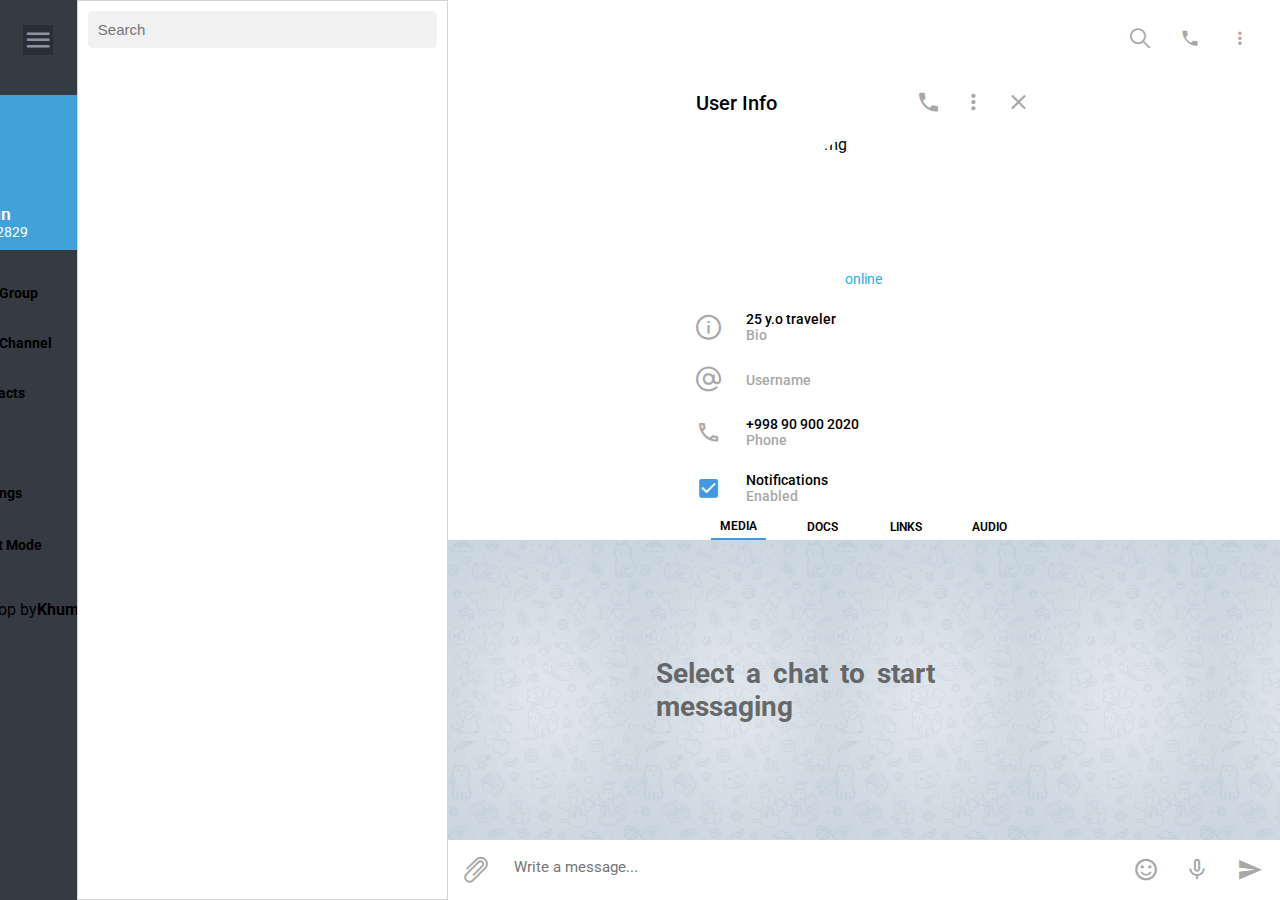
==== commit 58b2dea8: "update" ====
--- a/index.html
+++ b/index.html
@@ -282,9 +282,11 @@
             <div class="message-section-main">
                 <h2>Select a chat to start messaging</h2>
                 <ul class="messages-ul">
-                    <li class="messages-li">
-                        <p class="sent-text">Salom</p>
-                        <span class="sent-time">16:55</span>
+                    <!-- <li class="messages-li">
+                        <p class="sent-text">Salom
+                            <span class="sent-time">16:55</span>
+                        </p>
+                        
                     </li>
                     <li class="messages-li">
                         <p class="li-text received-text">Hayr
@@ -292,6 +294,11 @@
                         </p>
                         
                     </li>
+                    <li class="messages-li">
+                        <p class="li-text received-text">Hayr
+                            <span class="received-time">16:55</span>
+                        </p>
+                    </li> -->
                 </ul>
             </div>
             <div class="typing-section">
@@ -314,6 +321,7 @@
             integrity="sha384-b5kHyXgcpbZJO/tY9Ul7kGkf1S0CWuKcCD38l8YkeH8z8QjE0GmW1gYU5S9FOnJ0"
             crossorigin="anonymous"></script>
         <script src="js/data.js"></script>
+        <script src="js/moment.js"></script>
         <script src="js/script.js"></script>
     </div>
 </body>
--- a/css/style.css
+++ b/css/style.css
@@ -341,6 +341,26 @@
   padding: 15px;
 }
 
+.message-section .message-section-main .messages-ul .messages-li {
+  margin: 10px 0;
+}
+
+.message-section .message-section-main .messages-ul .received-time {
+  position: absolute;
+  font-size: 12px;
+  color: #6b6b6b;
+  bottom: -20px;
+  left: 0px;
+}
+
+.message-section .message-section-main .messages-ul .sent-time {
+  position: absolute;
+  font-size: 12px;
+  color: #6b6b6b;
+  bottom: -20px;
+  right: 0px;
+}
+
 .message-section .message-section-main .messages-ul .li-text {
   position: relative;
   overflow-wrap: break-word;
@@ -353,20 +373,12 @@
   padding: 5px 13px;
   margin: 5px 0;
   border-radius: 5px 5px 5px 0px;
-  font-size: 15px;
+  font-size: 18px;
   background-color: white;
   color: black;
   font-weight: normal;
   -webkit-transition: 1s;
   transition: 1s;
-}
-
-.message-section .message-section-main .messages-ul .li-text .received-time {
-  position: absolute;
-  font-size: 12px;
-  color: #A8A8A8;
-  bottom: -10px;
-  left: 5px;
 }
 
 .message-section .message-section-main .messages-ul .li-text::after {
@@ -397,7 +409,7 @@
   padding: 5px 13px;
   margin: 5px 0;
   margin-left: auto;
-  font-size: 15px;
+  font-size: 18px;
   color: black;
   font-weight: normal;
   -webkit-transition: 1s;
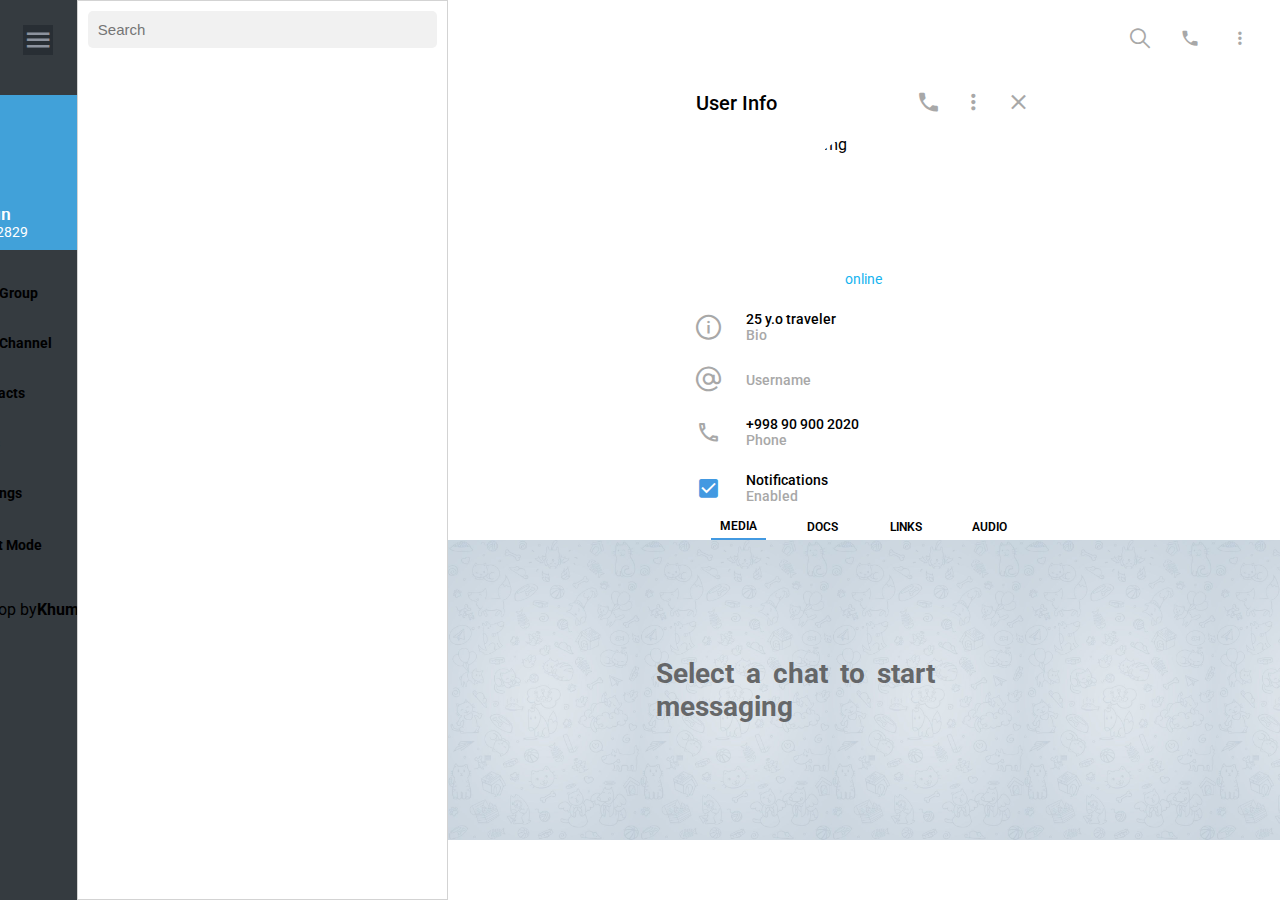
==== commit 8910e622: "update" ====
--- a/index.html
+++ b/index.html
@@ -320,8 +320,8 @@
         <script src="https://cdn.jsdelivr.net/npm/bootstrap@5.0.0-beta2/dist/js/bootstrap.bundle.min.js"
             integrity="sha384-b5kHyXgcpbZJO/tY9Ul7kGkf1S0CWuKcCD38l8YkeH8z8QjE0GmW1gYU5S9FOnJ0"
             crossorigin="anonymous"></script>
+        <script src="js/moment.js"></script>
         <script src="js/data.js"></script>
-        <script src="js/moment.js"></script>
         <script src="js/script.js"></script>
     </div>
 </body>
--- a/css/style.css
+++ b/css/style.css
@@ -434,6 +434,7 @@
   width: 100%;
   height: 8%;
   background-color: white;
+  visibility: hidden;
 }
 
 .message-section .typing-section .typing-form {
